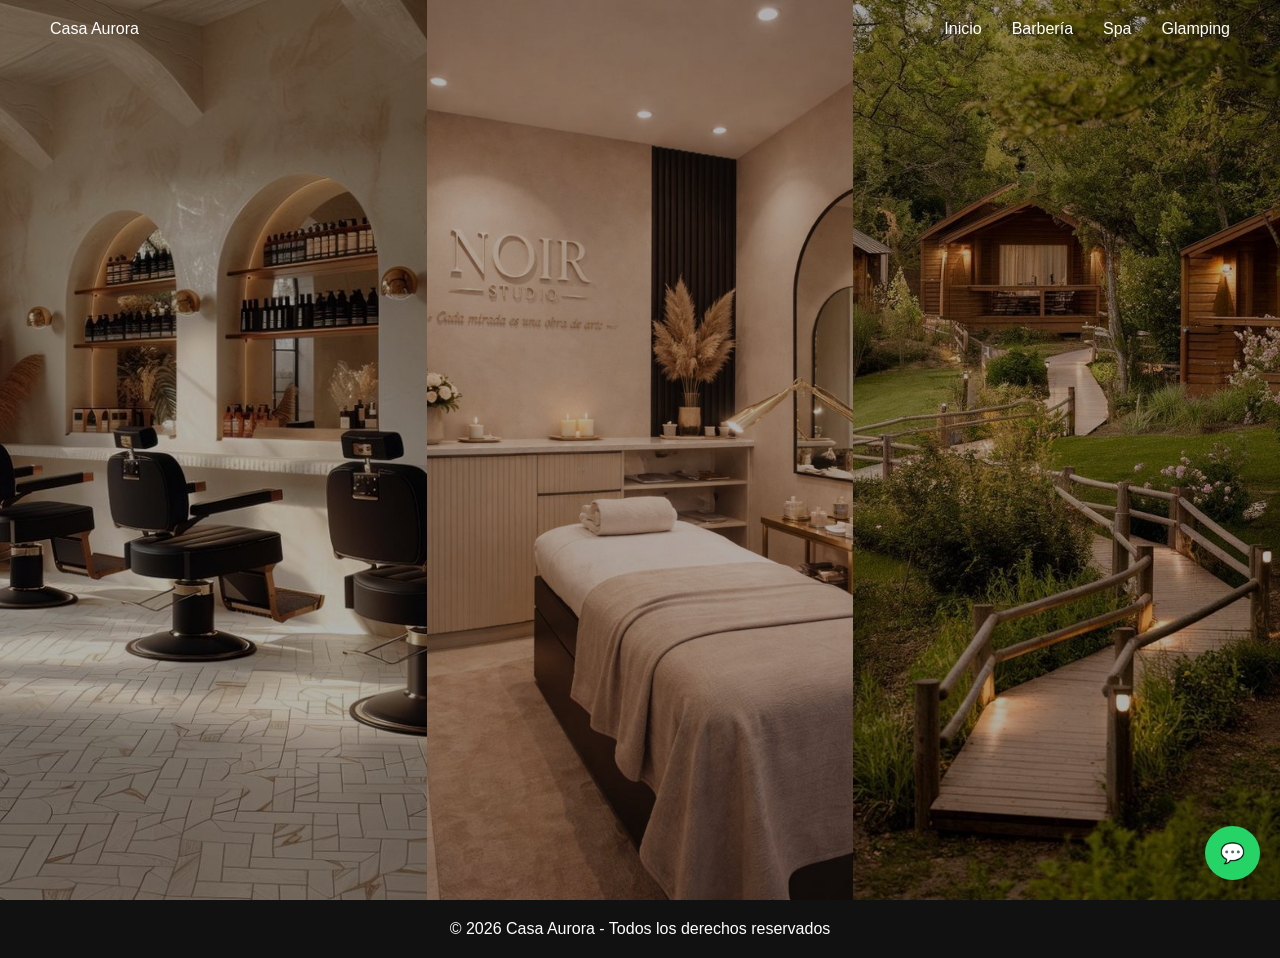
==== index.html @ c53c0c9d "Refactor code structure for improved readability and maintainability" ====
<!DOCTYPE html>
<html lang="es">
<head>
    <meta charset="UTF-8">
    <title>Casa Aurora</title>
    <meta name="viewport" content="width=device-width, initial-scale=1.0">

    <!-- CSS -->
    <link rel="stylesheet" href="css/home.css"> 

</head>
<body>

<!-- 🌙 ANIMACIÓN INICIAL -->
<div id="intro">
    <h1>Tres experiencias, un solo lugar.</h1>
</div>

<!-- 🧭 NAVBAR -->
<header>
<nav class="navbar">
    <div class="menu-overlay" id="menu-overlay"></div>
    <div class="logo">Casa Aurora</div>

    <!-- ☰ botón hamburguesa -->
    <div class="menu-toggle" id="menu-toggle">
        ☰
    </div>

    <ul class="menu" id="menu">
        <li><a href="index.html">Inicio</a></li>
        <li><a href="pages/barberia.html">Barbería</a></li>
        <li><a href="pages/kalon.html">Spa</a></li>
        <li><a href="pages/glamping.html">Glamping</a></li>
    </ul>



</nav>
</header>

<!-- 🏠 SECCIÓN PRINCIPAL (SLIDES) -->
<section class="home">

    <!-- 💈 BARBERÍA -->
    <div class="slide barberia">
        <div class="overlay">
            <h2>Barbería</h2>
            <p>Estilo que habla por ti</p>
            <a href="pages/barberia.html" class="btn">Explorar</a>
        </div>
    </div>

    <!-- 💆‍♀️ SPA -->
    <div class="slide spa">
        <div class="overlay">
            <h2>Spa</h2>
            <p>Un respiro para tu cuerpo</p>
            <a href="pages/kalon.html" class="btn">Explorar</a>
        </div>
    </div>

    <!-- 🌲 GLAMPING -->
    <div class="slide glamping">
        <div class="overlay">
            <h2>Glamping</h2>
            <p>Escápate de lo cotidiano</p>
            <a href="pages/glamping.html" class="btn">Explorar</a>
        </div>
    </div>

</section>

<!-- 💬 BOTÓN WHATSAPP -->
<a href="https://wa.me/573000000000" class="whatsapp" target="_blank">
    💬
</a>

<!-- 🔻 FOOTER -->
<footer>
    <p>© 2026 Casa Aurora - Todos los derechos reservados</p>
</footer>

<!-- JS (SIEMPRE AL FINAL) -->
<script src="js/home.js"></script>
<script src="js/main.js"></script>

</body>
</html>
---- css/home.css ----
/* RESET */
* {
    margin: 0;
    padding: 0;
    box-sizing: border-box;
}

body {
    font-family: 'Segoe UI', sans-serif;
    overflow-x: hidden;
}

/* 🧭 NAVBAR */
.navbar {
    position: fixed;
    width: 100%;
    top: 0;
    display: flex;
    justify-content: space-between;
    align-items: center;
    padding: 20px 50px;
    z-index: 1000;
    background: transparent;
    color: white;
    transition: 0.4s;
}

.navbar.scrolled {
    background: white;
    color: black;
    box-shadow: 0 2px 10px rgba(0,0,0,0.1);
}

.menu {
    display: flex;
    gap: 30px;
    list-style: none;
}

.menu a {
    text-decoration: none;
    color: inherit;
    font-weight: 500;
    position: relative;
}

.menu a::after {
    content: "";
    width: 0;
    height: 2px;
    background: currentColor;
    position: absolute;
    bottom: -5px;
    left: 0;
    transition: 0.3s;
}

.menu a:hover::after {
    width: 100%;
}

.btn-reserva {
    padding: 10px 20px;
    border-radius: 20px;
    background: #d4af37;
    color: black;
    text-decoration: none;
}

/* 🏠 HOME */
.home {
    display: flex;
    height: 100vh;
}

/* 🎯 SLIDES */
.slide {
    flex-grow: 1;
    position: relative;
    background-size: cover;
    background-position: center;
    transition: flex-grow 0.6s ease, filter 0.4s ease, transform 0.4s ease;
    filter: brightness(0.7);
    overflow: hidden;
}

/* IMÁGENES */
.barberia {
    background-image: url('../assets/images/barberia/barberia.jpg');
}

.spa {
    background-image: url('../assets/images/kalon/spa.jpg');
}

.glamping {
    background-image: url('../assets/images/glamping/glamping.jpg');
}

/* OVERLAY */
.overlay {
    position: absolute;
    bottom: 60px;
    left: 40px;
    color: white;
    opacity: 0;
    transition: 0.5s;
}

.overlay h2 {
    font-size: 2.5rem;
}

.overlay p {
    margin: 10px 0;
}

.btn {
    padding: 10px 20px;
    background: white;
    color: black;
    border-radius: 20px;
    text-decoration: none;
}

/* ✨ HOVER MÁS SUTIL */
.slide:hover {
    flex-grow: 1.6;
    filter: brightness(1);
    transform: scale(1.02);
}

.home:hover .slide:not(:hover) {
    flex-grow: 0.9;
    filter: blur(2px) brightness(0.5);
}

.slide:hover .overlay {
    opacity: 1;
}

/* 💬 WHATSAPP */
.whatsapp {
    position: fixed;
    bottom: 20px;
    right: 20px;
    background: #25D366;
    color: white;
    padding: 15px;
    border-radius: 50%;
    font-size: 20px;
    text-decoration: none;
}

/* 🔻 FOOTER */
footer {
    text-align: center;
    padding: 20px;
    background: #111;
    color: white;
}

/* 🔘 BOTÓN HAMBURGUESA */
.menu-toggle {
    display: none;
    font-size: 28px;
    cursor: pointer;
    z-index: 1002;
}

/* 🌑 OVERLAY DEL MENÚ */
.menu-overlay {
    position: fixed;
    width: 100%;
    height: 100vh;
    background: rgba(0,0,0,0.5);
    top: 0;
    left: 0;
    opacity: 0;
    pointer-events: none;
    transition: opacity 0.4s ease;
    z-index: 998;
}

.menu-overlay.active {
    opacity: 1;
    pointer-events: all;
}

/* 📱 RESPONSIVE COMPLETO */
@media (max-width: 768px) {

    .menu-toggle {
        display: block;
    }

    .btn-reserva {
        display: none;
    }

    /* 📱 MENÚ LATERAL */
    .menu {
        position: fixed;
        top: 0;
        right: -100%;
        width: 75%;
        height: 100vh;
        background: white;

        display: flex;
        flex-direction: column;
        justify-content: center;
        align-items: center;
        gap: 30px;

        transition: right 0.4s ease;
        z-index: 1001; /* 👈 MÁS ALTO QUE OVERLAY */
    }

    .menu a {
        color: black;
        font-size: 1.2rem;
    }

    .menu.active {
        right: 0;
    }

    /* 📱 SLIDES VERTICALES */
    .home {
        flex-direction: column;
        height: auto;
    }

    .slide {
        height: 100vh;
        flex-grow: 1;
    }

    .home:hover .slide:not(:hover) {
        flex-grow: 1;
        filter: none;
    }

    .slide:hover {
        flex-grow: 1;
        transform: none;
    }

    .overlay {
        opacity: 1;
        bottom: 30px;
        left: 20px;
    }

    .overlay h2 {
        font-size: 2rem;
    }
}

/* 🌙 INTRO CORREGIDA */
#intro {
    position: fixed;
    width: 100%;
    height: 100vh;
    background: black;
    color: white;

    display: flex;
    justify-content: center;
    align-items: center;

    font-size: 2rem;
    z-index: 9999;

    opacity: 0;
    animation: fadeIn 1s ease forwards;

    transition: opacity 1s ease;
}

@keyframes fadeIn {
    from { opacity: 1; }
    to { opacity: 0; }
}
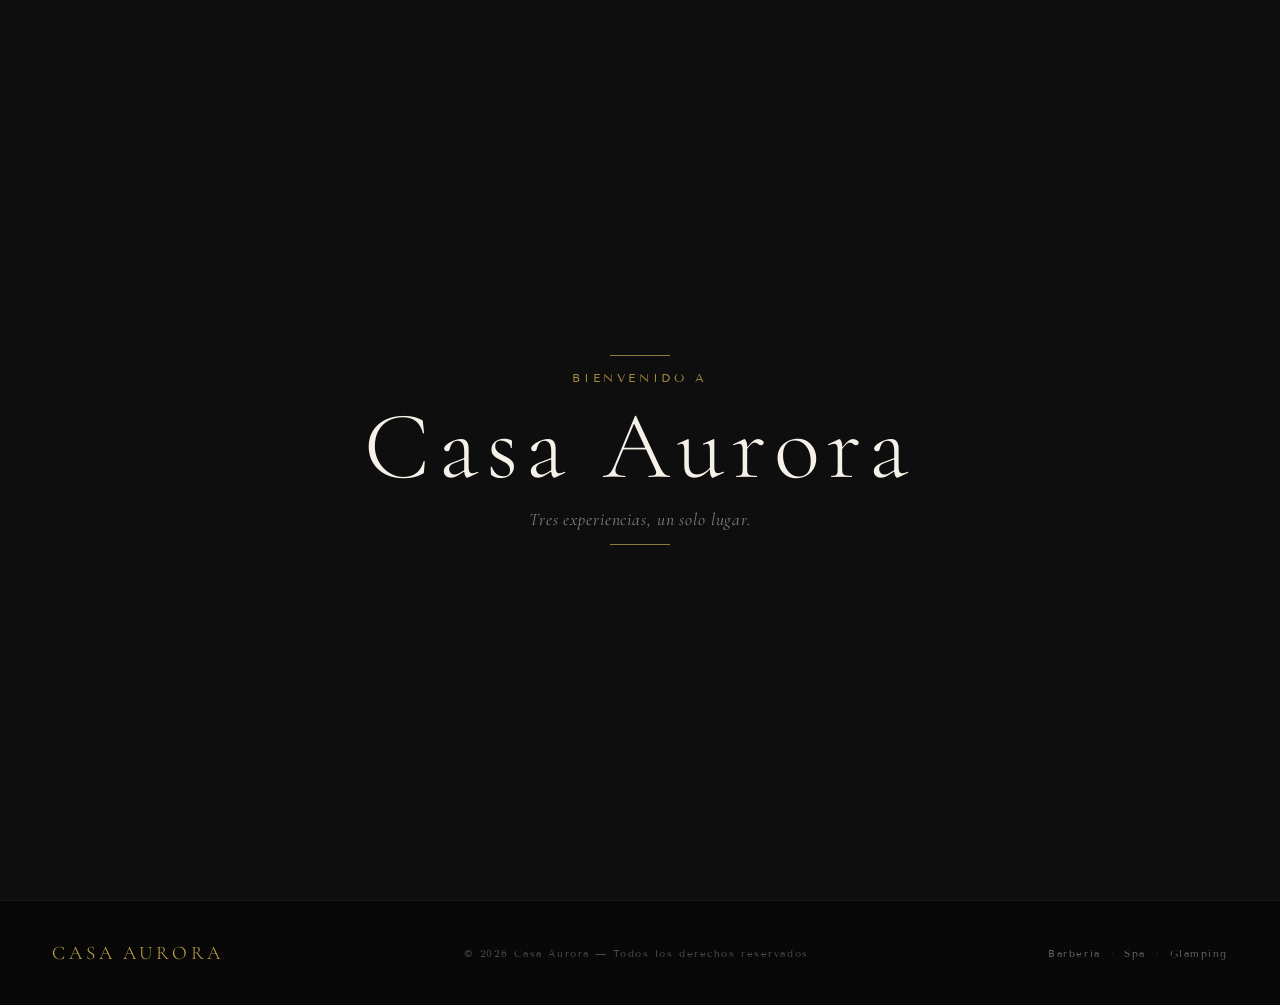
==== commit 8e166810: "Refactor glamping and kalon pages: Update titles, enhance navbar, improve hero sections, and revamp " ====
--- a/index.html
+++ b/index.html
@@ -2,88 +2,121 @@
 <html lang="es">
 <head>
     <meta charset="UTF-8">
-    <title>Casa Aurora</title>
+    <title>Casa Aurora — Tres experiencias, un solo lugar</title>
     <meta name="viewport" content="width=device-width, initial-scale=1.0">
-
-    <!-- CSS -->
-    <link rel="stylesheet" href="css/home.css"> 
-
+    <link rel="preconnect" href="https://fonts.googleapis.com">
+    <link rel="preconnect" href="https://fonts.gstatic.com" crossorigin>
+    <link href="https://fonts.googleapis.com/css2?family=Cormorant+Garamond:ital,wght@0,300;0,400;0,600;1,300;1,400&family=Tenor+Sans&display=swap" rel="stylesheet">
+    <link rel="stylesheet" href="css/home.css">
 </head>
 <body>
 
-<!-- 🌙 ANIMACIÓN INICIAL -->
+<!-- INTRO -->
 <div id="intro">
-    <h1>Tres experiencias, un solo lugar.</h1>
+    <div class="intro-inner">
+        <div class="intro-line"></div>
+        <p class="intro-sub">Bienvenido a</p>
+        <h1 class="intro-title">Casa Aurora</h1>
+        <p class="intro-tag">Tres experiencias, un solo lugar.</p>
+        <div class="intro-line"></div>
+    </div>
 </div>
 
-<!-- 🧭 NAVBAR -->
+<!-- NAVBAR -->
 <header>
-<nav class="navbar">
-    <div class="menu-overlay" id="menu-overlay"></div>
-    <div class="logo">Casa Aurora</div>
+    <nav class="navbar" id="navbar">
+        <div class="menu-overlay" id="menu-overlay"></div>
+        <div class="logo">
+            <span class="logo-main">Casa Aurora</span>
+        </div>
 
-    <!-- ☰ botón hamburguesa -->
-    <div class="menu-toggle" id="menu-toggle">
-        ☰
-    </div>
+        <div class="menu-toggle" id="menu-toggle">
+            <span></span><span></span><span></span>
+        </div>
 
-    <ul class="menu" id="menu">
-        <li><a href="index.html">Inicio</a></li>
-        <li><a href="pages/barberia.html">Barbería</a></li>
-        <li><a href="pages/kalon.html">Spa</a></li>
-        <li><a href="pages/glamping.html">Glamping</a></li>
-    </ul>
+        <ul class="menu" id="menu">
+            <li><a href="index.html">Inicio</a></li>
+            <li><a href="pages/barberia.html">Barbería</a></li>
+            <li><a href="pages/kalon.html">Spa</a></li>
+            <li><a href="pages/glamping.html">Glamping</a></li>
+        </ul>
 
-
-
-</nav>
+    </nav>
 </header>
 
-<!-- 🏠 SECCIÓN PRINCIPAL (SLIDES) -->
+<!-- SECCIÓN PRINCIPAL -->
 <section class="home">
 
-    <!-- 💈 BARBERÍA -->
     <div class="slide barberia">
+        <div class="slide-bg"></div>
+        <div class="slide-num">01</div>
         <div class="overlay">
-            <h2>Barbería</h2>
+            <span class="overlay-label">Barbería</span>
+            <h2>The Royal Cut</h2>
             <p>Estilo que habla por ti</p>
-            <a href="pages/barberia.html" class="btn">Explorar</a>
+            <a href="pages/barberia.html" class="btn-slide">
+                <span>Explorar</span>
+                <svg width="16" height="16" viewBox="0 0 16 16" fill="none"><path d="M3 8H13M13 8L9 4M13 8L9 12" stroke="currentColor" stroke-width="1.2" stroke-linecap="round"/></svg>
+            </a>
         </div>
     </div>
 
-    <!-- 💆‍♀️ SPA -->
     <div class="slide spa">
+        <div class="slide-bg"></div>
+        <div class="slide-num">02</div>
         <div class="overlay">
-            <h2>Spa</h2>
+            <span class="overlay-label">Spa</span>
+            <h2>Kalon</h2>
             <p>Un respiro para tu cuerpo</p>
-            <a href="pages/kalon.html" class="btn">Explorar</a>
+            <a href="pages/kalon.html" class="btn-slide">
+                <span>Explorar</span>
+                <svg width="16" height="16" viewBox="0 0 16 16" fill="none"><path d="M3 8H13M13 8L9 4M13 8L9 12" stroke="currentColor" stroke-width="1.2" stroke-linecap="round"/></svg>
+            </a>
         </div>
     </div>
 
-    <!-- 🌲 GLAMPING -->
     <div class="slide glamping">
+        <div class="slide-bg"></div>
+        <div class="slide-num">03</div>
         <div class="overlay">
-            <h2>Glamping</h2>
+            <span class="overlay-label">Glamping</span>
+            <h2>Aurora Natura</h2>
             <p>Escápate de lo cotidiano</p>
-            <a href="pages/glamping.html" class="btn">Explorar</a>
+            <a href="pages/glamping.html" class="btn-slide">
+                <span>Explorar</span>
+                <svg width="16" height="16" viewBox="0 0 16 16" fill="none"><path d="M3 8H13M13 8L9 4M13 8L9 12" stroke="currentColor" stroke-width="1.2" stroke-linecap="round"/></svg>
+            </a>
         </div>
+    </div>
+
+    <div class="home-footer-label">
+        <span>Desliza para explorar</span>
+        <div class="scroll-line"></div>
     </div>
 
 </section>
 
-<!-- 💬 BOTÓN WHATSAPP -->
-<a href="https://wa.me/573000000000" class="whatsapp" target="_blank">
-    💬
+<!-- WHATSAPP -->
+<a href="https://wa.me/573226594124" class="whatsapp" target="_blank" aria-label="WhatsApp">
+    <svg viewBox="0 0 24 24" fill="currentColor" width="24" height="24"><path d="M17.472 14.382c-.297-.149-1.758-.867-2.03-.967-.273-.099-.471-.148-.67.15-.197.297-.767.966-.94 1.164-.173.199-.347.223-.644.075-.297-.15-1.255-.463-2.39-1.475-.883-.788-1.48-1.761-1.653-2.059-.173-.297-.018-.458.13-.606.134-.133.298-.347.446-.52.149-.174.198-.298.298-.497.099-.198.05-.371-.025-.52-.075-.149-.669-1.612-.916-2.207-.242-.579-.487-.5-.669-.51-.173-.008-.371-.01-.57-.01-.198 0-.52.074-.792.372-.272.297-1.04 1.016-1.04 2.479 0 1.462 1.065 2.875 1.213 3.074.149.198 2.096 3.2 5.077 4.487.709.306 1.262.489 1.694.625.712.227 1.36.195 1.871.118.571-.085 1.758-.719 2.006-1.413.248-.694.248-1.289.173-1.413-.074-.124-.272-.198-.57-.347m-5.421 7.403h-.004a9.87 9.87 0 01-5.031-1.378l-.361-.214-3.741.982.998-3.648-.235-.374a9.86 9.86 0 01-1.51-5.26c.001-5.45 4.436-9.884 9.888-9.884 2.64 0 5.122 1.03 6.988 2.898a9.825 9.825 0 012.893 6.994c-.003 5.45-4.437 9.884-9.885 9.884m8.413-18.297A11.815 11.815 0 0012.05 0C5.495 0 .16 5.335.157 11.892c0 2.096.547 4.142 1.588 5.945L.057 24l6.305-1.654a11.882 11.882 0 005.683 1.448h.005c6.554 0 11.89-5.335 11.893-11.893a11.821 11.821 0 00-3.48-8.413z"/></svg>
 </a>
 
-<!-- 🔻 FOOTER -->
-<footer>
-    <p>© 2026 Casa Aurora - Todos los derechos reservados</p>
+<!-- FOOTER -->
+<footer class="footer">
+    <div class="footer-inner">
+        <div class="footer-logo">Casa Aurora</div>
+        <p class="footer-copy">© 2026 Casa Aurora — Todos los derechos reservados</p>
+        <div class="footer-links">
+            <a href="pages/barberia.html">Barbería</a>
+            <span>·</span>
+            <a href="pages/kalon.html">Spa</a>
+            <span>·</span>
+            <a href="pages/glamping.html">Glamping</a>
+        </div>
+    </div>
 </footer>
 
-<!-- JS (SIEMPRE AL FINAL) -->
 <script src="js/home.js"></script>
 <script src="js/main.js"></script>
-
 </body>
 </html>
--- a/css/home.css
+++ b/css/home.css
@@ -1,285 +1,527 @@
-/* RESET */
-* {
+/* ============================================================
+   CASA AURORA — HOME CSS
+   Aesthetic: Luxury editorial / refined dark
+============================================================ */
+
+@import url('https://fonts.googleapis.com/css2?family=Cormorant+Garamond:ital,wght@0,300;0,400;0,600;1,300;1,400&family=Tenor+Sans&display=swap');
+
+:root {
+    --gold: #c9a84c;
+    --gold-light: #e8d08a;
+    --cream: #f5f0e8;
+    --ink: #0e0e0e;
+    --ink-mid: #1a1a1a;
+    --glass: rgba(255,255,255,0.06);
+    --font-display: 'Cormorant Garamond', serif;
+    --font-body: 'Tenor Sans', sans-serif;
+    --ease-smooth: cubic-bezier(0.76, 0, 0.24, 1);
+}
+
+*, *::before, *::after {
     margin: 0;
     padding: 0;
     box-sizing: border-box;
 }
 
+html { scroll-behavior: smooth; }
+
 body {
-    font-family: 'Segoe UI', sans-serif;
+    font-family: var(--font-body);
+    background: var(--ink);
+    color: var(--cream);
     overflow-x: hidden;
 }
 
-/* 🧭 NAVBAR */
+/* ── INTRO ─────────────────────────────────────────── */
+#intro {
+    position: fixed;
+    inset: 0;
+    background: var(--ink);
+    z-index: 9999;
+    display: flex;
+    align-items: center;
+    justify-content: center;
+    opacity: 1;
+    transition: opacity 0.9s var(--ease-smooth);
+}
+
+#intro.fade-out {
+    opacity: 0;
+    pointer-events: none;
+}
+
+.intro-inner {
+    text-align: center;
+    display: flex;
+    flex-direction: column;
+    align-items: center;
+    gap: 14px;
+    animation: introReveal 0.8s var(--ease-smooth) 0.2s both;
+}
+
+@keyframes introReveal {
+    from { opacity: 0; transform: translateY(20px); }
+    to   { opacity: 1; transform: translateY(0); }
+}
+
+.intro-line {
+    width: 60px;
+    height: 1px;
+    background: var(--gold);
+    opacity: 0.7;
+}
+
+.intro-sub {
+    font-family: var(--font-body);
+    font-size: 0.75rem;
+    letter-spacing: 0.3em;
+    text-transform: uppercase;
+    color: var(--gold);
+    opacity: 0.8;
+}
+
+.intro-title {
+    font-family: var(--font-display);
+    font-size: clamp(3rem, 8vw, 6rem);
+    font-weight: 300;
+    letter-spacing: 0.08em;
+    color: var(--cream);
+    line-height: 1;
+}
+
+.intro-tag {
+    font-family: var(--font-display);
+    font-style: italic;
+    font-size: 1.1rem;
+    color: rgba(245,240,232,0.5);
+    letter-spacing: 0.05em;
+}
+
+/* ── NAVBAR ─────────────────────────────────────────── */
 .navbar {
     position: fixed;
+    top: 0;
     width: 100%;
-    top: 0;
-    display: flex;
+    padding: 24px 52px;
+    display: flex;
+    align-items: center;
     justify-content: space-between;
-    align-items: center;
-    padding: 20px 50px;
     z-index: 1000;
-    background: transparent;
-    color: white;
-    transition: 0.4s;
+    transition: all 0.5s var(--ease-smooth);
+}
+
+.navbar::after {
+    content: '';
+    position: absolute;
+    bottom: 0;
+    left: 52px;
+    right: 52px;
+    height: 1px;
+    background: rgba(201,168,76,0);
+    transition: background 0.5s;
 }
 
 .navbar.scrolled {
-    background: white;
-    color: black;
-    box-shadow: 0 2px 10px rgba(0,0,0,0.1);
+    background: rgba(14,14,14,0.92);
+    backdrop-filter: blur(20px);
+    -webkit-backdrop-filter: blur(20px);
+    padding: 18px 52px;
+}
+
+.navbar.scrolled::after {
+    background: rgba(201,168,76,0.15);
+}
+
+.logo-main {
+    font-family: var(--font-display);
+    font-size: 1.4rem;
+    font-weight: 300;
+    letter-spacing: 0.15em;
+    color: var(--cream);
+    text-transform: uppercase;
 }
 
 .menu {
     display: flex;
-    gap: 30px;
+    gap: 36px;
     list-style: none;
 }
 
 .menu a {
+    font-family: var(--font-body);
+    font-size: 0.72rem;
+    letter-spacing: 0.22em;
+    text-transform: uppercase;
     text-decoration: none;
-    color: inherit;
-    font-weight: 500;
+    color: rgba(245,240,232,0.7);
     position: relative;
+    transition: color 0.3s;
 }
 
 .menu a::after {
-    content: "";
+    content: '';
+    position: absolute;
+    bottom: -4px;
+    left: 0;
     width: 0;
-    height: 2px;
-    background: currentColor;
-    position: absolute;
-    bottom: -5px;
-    left: 0;
-    transition: 0.3s;
-}
-
-.menu a:hover::after {
-    width: 100%;
-}
-
-.btn-reserva {
-    padding: 10px 20px;
-    border-radius: 20px;
-    background: #d4af37;
-    color: black;
+    height: 1px;
+    background: var(--gold);
+    transition: width 0.4s var(--ease-smooth);
+}
+
+.menu a:hover { color: var(--cream); }
+.menu a:hover::after { width: 100%; }
+
+.nav-cta {
+    font-family: var(--font-body);
+    font-size: 0.7rem;
+    letter-spacing: 0.2em;
+    text-transform: uppercase;
     text-decoration: none;
-}
-
-/* 🏠 HOME */
+    color: var(--ink);
+    background: var(--gold);
+    padding: 10px 22px;
+    border-radius: 2px;
+    transition: background 0.3s, transform 0.3s;
+}
+
+.nav-cta:hover {
+    background: var(--gold-light);
+    transform: translateY(-1px);
+}
+
+/* hamburguesa */
+.menu-toggle {
+    display: none;
+    flex-direction: column;
+    gap: 5px;
+    cursor: pointer;
+    padding: 4px;
+    z-index: 1002;
+}
+
+.menu-toggle span {
+    display: block;
+    width: 24px;
+    height: 1px;
+    background: var(--cream);
+    transition: all 0.4s var(--ease-smooth);
+    transform-origin: center;
+}
+
+.menu-toggle.open span:nth-child(1) { transform: translateY(6px) rotate(45deg); }
+.menu-toggle.open span:nth-child(2) { opacity: 0; transform: scaleX(0); }
+.menu-toggle.open span:nth-child(3) { transform: translateY(-6px) rotate(-45deg); }
+
+/* overlay menu */
+.menu-overlay {
+    position: fixed;
+    inset: 0;
+    background: rgba(0,0,0,0.7);
+    backdrop-filter: blur(4px);
+    opacity: 0;
+    pointer-events: none;
+    transition: opacity 0.4s;
+    z-index: 998;
+}
+
+.menu-overlay.active { opacity: 1; pointer-events: all; }
+
+/* ── HOME SLIDES ────────────────────────────────────── */
 .home {
     display: flex;
     height: 100vh;
-}
-
-/* 🎯 SLIDES */
+    position: relative;
+}
+
 .slide {
-    flex-grow: 1;
+    flex: 1;
     position: relative;
+    overflow: hidden;
+    cursor: pointer;
+    transition: flex 0.8s var(--ease-smooth);
+}
+
+.slide-bg {
+    position: absolute;
+    inset: 0;
     background-size: cover;
     background-position: center;
-    transition: flex-grow 0.6s ease, filter 0.4s ease, transform 0.4s ease;
-    filter: brightness(0.7);
+    filter: brightness(0.45) saturate(0.8);
+    transition: filter 0.7s var(--ease-smooth), transform 0.8s var(--ease-smooth);
+    transform: scale(1.05);
+}
+
+.barberia .slide-bg { background-image: url('../assets/images/barberia/barberia.jpg'); }
+.spa      .slide-bg { background-image: url('../assets/images/kalon/spa.jpg'); }
+.glamping .slide-bg { background-image: url('../assets/images/glamping/glamping.jpg'); }
+
+/* número decorativo */
+.slide-num {
+    position: absolute;
+    top: 40px;
+    left: 30px;
+    font-family: var(--font-display);
+    font-size: 0.65rem;
+    letter-spacing: 0.3em;
+    color: rgba(201,168,76,0.4);
+    transition: color 0.4s;
+}
+
+/* separador vertical */
+.slide + .slide::before {
+    content: '';
+    position: absolute;
+    left: 0;
+    top: 15%;
+    bottom: 15%;
+    width: 1px;
+    background: rgba(201,168,76,0.15);
+    z-index: 2;
+    transition: opacity 0.4s;
+}
+
+/* overlay content */
+.overlay {
+    position: absolute;
+    bottom: 64px;
+    left: 36px;
+    color: var(--cream);
+    opacity: 0;
+    transform: translateY(16px);
+    transition: opacity 0.5s var(--ease-smooth), transform 0.5s var(--ease-smooth);
+    z-index: 3;
+}
+
+.overlay-label {
+    display: block;
+    font-family: var(--font-body);
+    font-size: 0.65rem;
+    letter-spacing: 0.35em;
+    text-transform: uppercase;
+    color: var(--gold);
+    margin-bottom: 10px;
+}
+
+.overlay h2 {
+    font-family: var(--font-display);
+    font-size: clamp(2rem, 3.5vw, 3.2rem);
+    font-weight: 300;
+    line-height: 1.05;
+    margin-bottom: 8px;
+}
+
+.overlay p {
+    font-family: var(--font-display);
+    font-style: italic;
+    font-size: 1rem;
+    color: rgba(245,240,232,0.65);
+    margin-bottom: 24px;
+}
+
+.btn-slide {
+    display: inline-flex;
+    align-items: center;
+    gap: 8px;
+    font-family: var(--font-body);
+    font-size: 0.68rem;
+    letter-spacing: 0.2em;
+    text-transform: uppercase;
+    text-decoration: none;
+    color: var(--cream);
+    border-bottom: 1px solid rgba(201,168,76,0.5);
+    padding-bottom: 4px;
+    transition: color 0.3s, border-color 0.3s, gap 0.3s;
+}
+
+.btn-slide:hover {
+    color: var(--gold);
+    border-color: var(--gold);
+    gap: 12px;
+}
+
+/* hover states */
+.slide:hover { flex: 2.2; }
+
+.slide:hover .slide-bg {
+    filter: brightness(0.7) saturate(1.1);
+    transform: scale(1);
+}
+
+.slide:hover .slide-num { color: rgba(201,168,76,0.7); }
+.slide:hover .overlay { opacity: 1; transform: translateY(0); }
+
+.home:hover .slide:not(:hover) .slide-bg {
+    filter: brightness(0.25) saturate(0.5);
+}
+
+.home:hover .slide:not(:hover) .slide-num { color: transparent; }
+
+/* always show label even without hover */
+.overlay-label { opacity: 1; transform: none; }
+
+.home-footer-label {
+    position: absolute;
+    bottom: 28px;
+    right: 40px;
+    display: flex;
+    align-items: center;
+    gap: 14px;
+    font-family: var(--font-body);
+    font-size: 0.6rem;
+    letter-spacing: 0.3em;
+    text-transform: uppercase;
+    color: rgba(245,240,232,0.3);
+    z-index: 5;
+}
+
+.scroll-line {
+    width: 40px;
+    height: 1px;
+    background: rgba(245,240,232,0.2);
+    position: relative;
     overflow: hidden;
 }
 
-/* IMÁGENES */
-.barberia {
-    background-image: url('../assets/images/barberia/barberia.jpg');
-}
-
-.spa {
-    background-image: url('../assets/images/kalon/spa.jpg');
-}
-
-.glamping {
-    background-image: url('../assets/images/glamping/glamping.jpg');
-}
-
-/* OVERLAY */
-.overlay {
-    position: absolute;
-    bottom: 60px;
-    left: 40px;
-    color: white;
-    opacity: 0;
-    transition: 0.5s;
-}
-
-.overlay h2 {
-    font-size: 2.5rem;
-}
-
-.overlay p {
-    margin: 10px 0;
-}
-
-.btn {
-    padding: 10px 20px;
-    background: white;
-    color: black;
-    border-radius: 20px;
-    text-decoration: none;
-}
-
-/* ✨ HOVER MÁS SUTIL */
-.slide:hover {
-    flex-grow: 1.6;
-    filter: brightness(1);
-    transform: scale(1.02);
-}
-
-.home:hover .slide:not(:hover) {
-    flex-grow: 0.9;
-    filter: blur(2px) brightness(0.5);
-}
-
-.slide:hover .overlay {
-    opacity: 1;
-}
-
-/* 💬 WHATSAPP */
+.scroll-line::after {
+    content: '';
+    position: absolute;
+    top: 0;
+    left: -100%;
+    width: 100%;
+    height: 100%;
+    background: var(--gold);
+    animation: scrollAnim 2s ease-in-out infinite;
+}
+
+@keyframes scrollAnim {
+    0%   { left: -100%; }
+    50%  { left: 100%; }
+    100% { left: 100%; }
+}
+
+/* ── WHATSAPP ────────────────────────────────────────── */
 .whatsapp {
     position: fixed;
-    bottom: 20px;
-    right: 20px;
+    bottom: 28px;
+    right: 28px;
+    width: 52px;
+    height: 52px;
     background: #25D366;
     color: white;
-    padding: 15px;
     border-radius: 50%;
-    font-size: 20px;
+    display: flex;
+    align-items: center;
+    justify-content: center;
     text-decoration: none;
-}
-
-/* 🔻 FOOTER */
-footer {
-    text-align: center;
-    padding: 20px;
-    background: #111;
-    color: white;
-}
-
-/* 🔘 BOTÓN HAMBURGUESA */
-.menu-toggle {
-    display: none;
-    font-size: 28px;
-    cursor: pointer;
-    z-index: 1002;
-}
-
-/* 🌑 OVERLAY DEL MENÚ */
-.menu-overlay {
-    position: fixed;
-    width: 100%;
-    height: 100vh;
-    background: rgba(0,0,0,0.5);
-    top: 0;
-    left: 0;
-    opacity: 0;
-    pointer-events: none;
-    transition: opacity 0.4s ease;
-    z-index: 998;
-}
-
-.menu-overlay.active {
-    opacity: 1;
-    pointer-events: all;
-}
-
-/* 📱 RESPONSIVE COMPLETO */
-@media (max-width: 768px) {
-
-    .menu-toggle {
-        display: block;
-    }
-
-    .btn-reserva {
-        display: none;
-    }
-
-    /* 📱 MENÚ LATERAL */
+    box-shadow: 0 4px 20px rgba(37,211,102,0.35);
+    z-index: 900;
+    transition: transform 0.3s, box-shadow 0.3s;
+}
+
+.whatsapp:hover {
+    transform: scale(1.1) translateY(-2px);
+    box-shadow: 0 8px 30px rgba(37,211,102,0.5);
+}
+
+/* ── FOOTER ──────────────────────────────────────────── */
+.footer {
+    background: #080808;
+    border-top: 1px solid rgba(201,168,76,0.1);
+    padding: 40px 52px;
+}
+
+.footer-inner {
+    display: flex;
+    align-items: center;
+    justify-content: space-between;
+    gap: 20px;
+}
+
+.footer-logo {
+    font-family: var(--font-display);
+    font-size: 1.2rem;
+    font-weight: 300;
+    letter-spacing: 0.2em;
+    text-transform: uppercase;
+    color: var(--gold);
+}
+
+.footer-copy {
+    font-family: var(--font-body);
+    font-size: 0.65rem;
+    letter-spacing: 0.15em;
+    color: rgba(245,240,232,0.3);
+}
+
+.footer-links {
+    display: flex;
+    align-items: center;
+    gap: 10px;
+    font-family: var(--font-body);
+    font-size: 0.65rem;
+    letter-spacing: 0.15em;
+    color: rgba(245,240,232,0.3);
+}
+
+.footer-links a {
+    text-decoration: none;
+    color: rgba(245,240,232,0.4);
+    transition: color 0.3s;
+}
+
+.footer-links a:hover { color: var(--gold); }
+
+/* ── RESPONSIVE ──────────────────────────────────────── */
+@media (max-width: 900px) {
+    .navbar { padding: 20px 24px; }
+    .navbar.scrolled { padding: 16px 24px; }
+    .navbar::after { left: 24px; right: 24px; }
+    .menu-toggle { display: flex; }
+    .nav-cta { display: none; }
+
     .menu {
         position: fixed;
         top: 0;
         right: -100%;
-        width: 75%;
+        width: 72%;
+        max-width: 320px;
         height: 100vh;
-        background: white;
-
-        display: flex;
+        background: rgba(14,14,14,0.98);
+        backdrop-filter: blur(20px);
         flex-direction: column;
         justify-content: center;
         align-items: center;
-        gap: 30px;
-
-        transition: right 0.4s ease;
-        z-index: 1001; /* 👈 MÁS ALTO QUE OVERLAY */
+        gap: 36px;
+        transition: right 0.5s var(--ease-smooth);
+        z-index: 1001;
+        border-left: 1px solid rgba(201,168,76,0.1);
     }
 
+    .menu.active { right: 0; }
+
     .menu a {
-        color: black;
-        font-size: 1.2rem;
+        font-size: 0.85rem;
+        letter-spacing: 0.25em;
+        color: rgba(245,240,232,0.8);
     }
 
-    .menu.active {
-        right: 0;
+    .home { flex-direction: column; height: auto; }
+
+    .slide { height: 100vh; flex: none !important; }
+
+    .slide + .slide::before { display: none; }
+
+    .slide:hover { flex: none; }
+    .home:hover .slide:not(:hover) .slide-bg {
+        filter: brightness(0.45) saturate(0.8);
     }
 
-    /* 📱 SLIDES VERTICALES */
-    .home {
-        flex-direction: column;
-        height: auto;
-    }
-
-    .slide {
-        height: 100vh;
-        flex-grow: 1;
-    }
-
-    .home:hover .slide:not(:hover) {
-        flex-grow: 1;
-        filter: none;
-    }
-
-    .slide:hover {
-        flex-grow: 1;
-        transform: none;
-    }
-
-    .overlay {
-        opacity: 1;
-        bottom: 30px;
-        left: 20px;
-    }
-
-    .overlay h2 {
-        font-size: 2rem;
-    }
-}
-
-/* 🌙 INTRO CORREGIDA */
-#intro {
-    position: fixed;
-    width: 100%;
-    height: 100vh;
-    background: black;
-    color: white;
-
-    display: flex;
-    justify-content: center;
-    align-items: center;
-
-    font-size: 2rem;
-    z-index: 9999;
-
-    opacity: 0;
-    animation: fadeIn 1s ease forwards;
-
-    transition: opacity 1s ease;
-}
-
-@keyframes fadeIn {
-    from { opacity: 1; }
-    to { opacity: 0; }
+    .overlay { opacity: 1; transform: none; }
+    .overlay h2 { font-size: 2.6rem; }
+
+    .home-footer-label { display: none; }
+
+    .footer-inner { flex-direction: column; text-align: center; gap: 14px; }
+    .footer { padding: 32px 24px; }
 }
